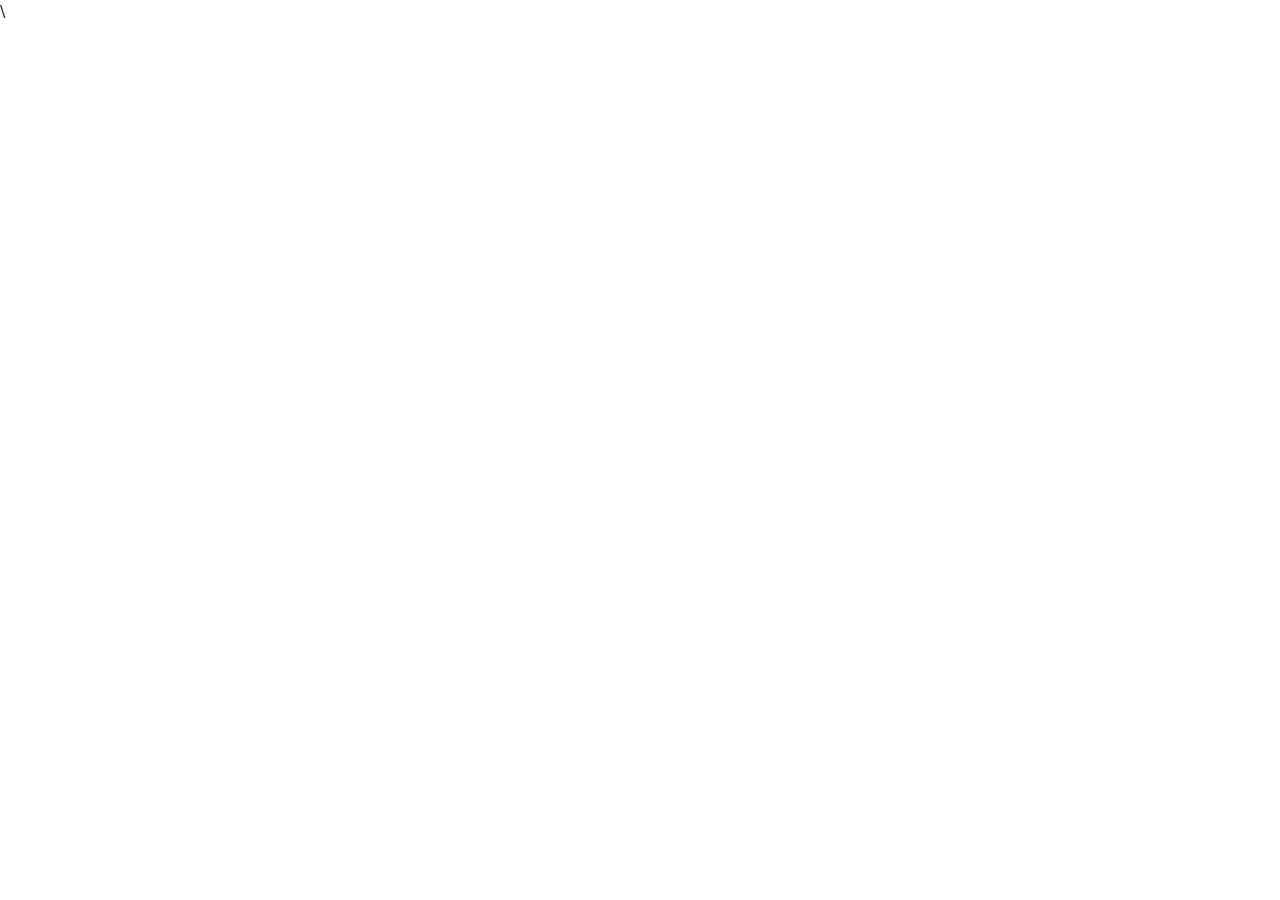
==== index.html @ c63584c6 "feat(style): connect fontawesome icons" ====
<!DOCTYPE html>
<html lang="en">

<head>
    <meta charset="UTF-8">
    <meta name="viewport" content="width=device-width, initial-scale=1.0">
    <title>AR Portfolio</title>\
    <!-- CSS -->
    <link rel="stylesheet" href="css/bootstrap.min.css">
    <link rel="stylesheet" href="css/all.min.css">
    <link rel="stylesheet" href="css/style.css">
    <!-- CSS -->
</head>

<body>


    <!-- JS -->
    <script src="js/bootstrap.bundle.min.js"></script>
    <script src="js/style.js"></script>
    <!-- JS -->
</body>

</html>
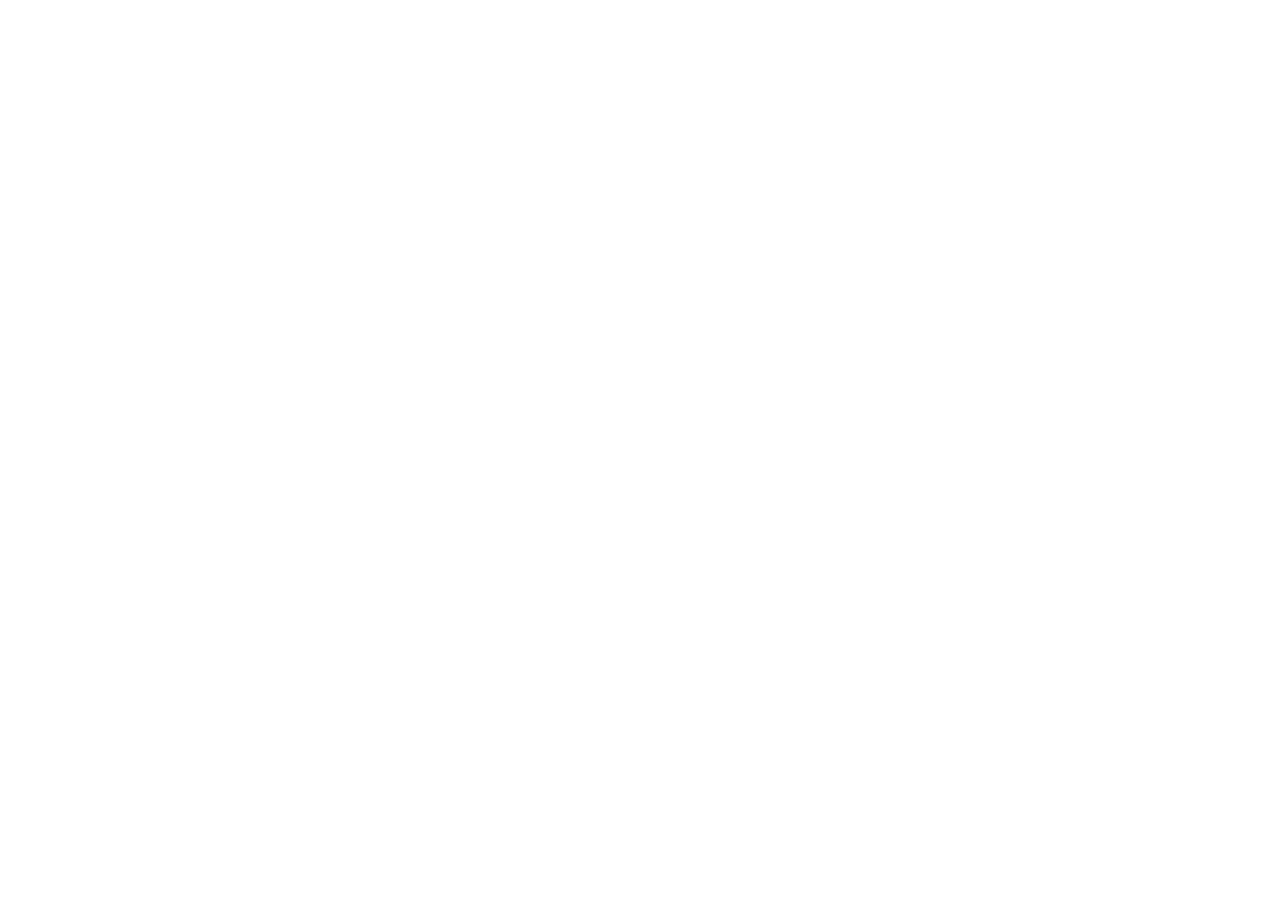
==== commit b904fa23: "feat(style): add google fonts" ====
--- a/index.html
+++ b/index.html
@@ -4,7 +4,14 @@
 <head>
     <meta charset="UTF-8">
     <meta name="viewport" content="width=device-width, initial-scale=1.0">
-    <title>AR Portfolio</title>\
+    <title>AR Portfolio</title> 
+    <!-- Google fonts start -->
+    <link rel="preconnect" href="https://fonts.googleapis.com" />
+    <link rel="preconnect" href="https://fonts.gstatic.com" crossorigin />
+    <link
+        href="https://fonts.googleapis.com/css2?family=League+Gothic&family=League+Spartan:wght@100..900&family=Roboto:ital,wght@0,100..900;1,100..900&display=swap"
+        rel="stylesheet" />
+    <!-- Google fonts end -->
     <!-- CSS -->
     <link rel="stylesheet" href="css/bootstrap.min.css">
     <link rel="stylesheet" href="css/all.min.css">
--- a/css/style.css
+++ b/css/style.css
@@ -0,0 +1,30 @@
+/* All common css start */
+* {
+    margin: 0;
+    padding: 0;
+    box-sizing: border-box;
+}
+
+ul,
+ol {
+    list-style-type: none;
+}
+
+h1,
+h2,
+h3,
+h4,
+h5,
+h6,
+p {
+    margin: 0;
+    padding: 0;
+    line-height: 0.8;
+}
+
+a {
+    text-decoration: none;
+    display: inline-block;
+}
+
+/* All common css end */
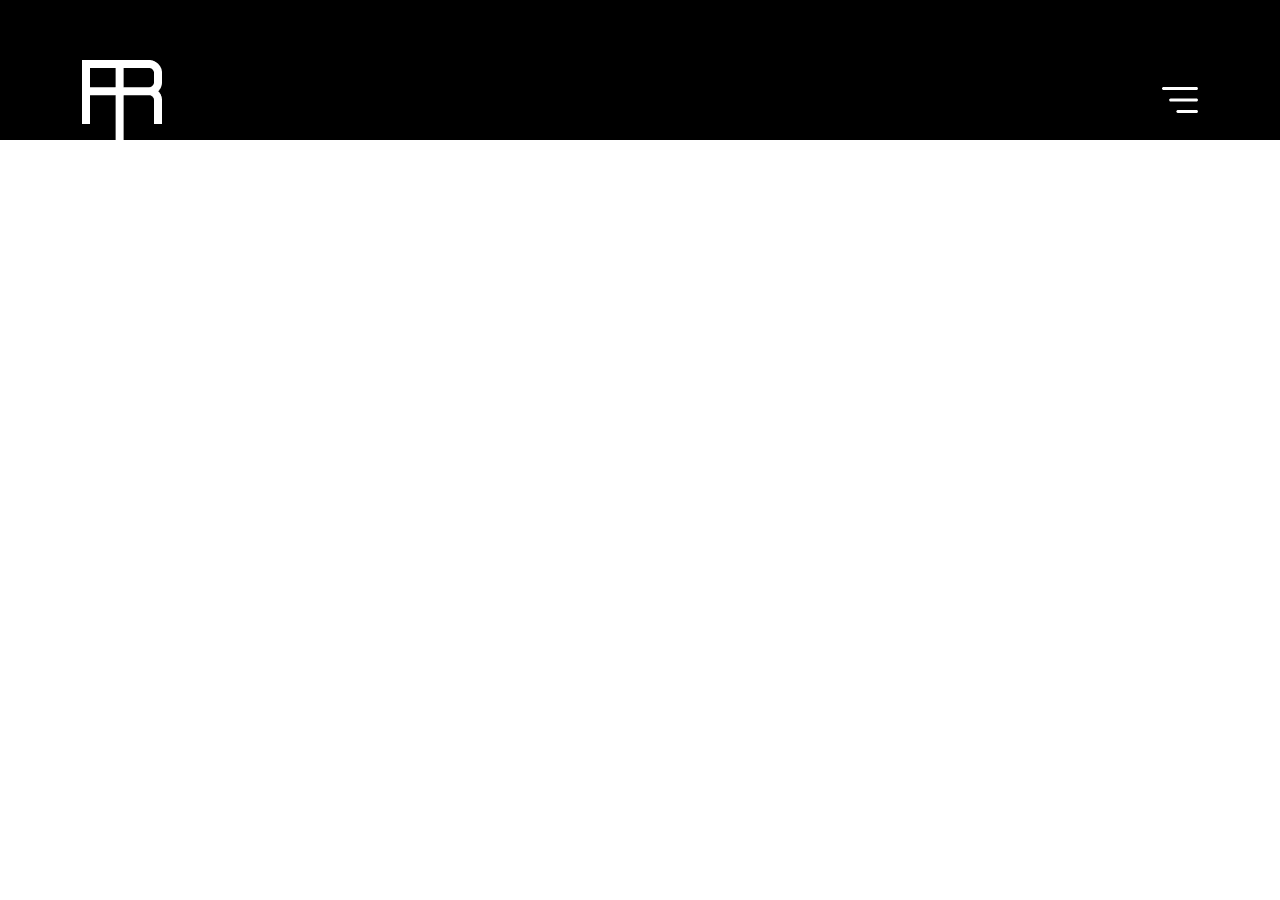
==== commit de5fd5f3: "feat(header): add header section" ====
--- a/index.html
+++ b/index.html
@@ -4,7 +4,7 @@
 <head>
     <meta charset="UTF-8">
     <meta name="viewport" content="width=device-width, initial-scale=1.0">
-    <title>AR Portfolio</title> 
+    <title>AR Portfolio</title>
     <!-- Google fonts start -->
     <link rel="preconnect" href="https://fonts.googleapis.com" />
     <link rel="preconnect" href="https://fonts.gstatic.com" crossorigin />
@@ -20,7 +20,24 @@
 </head>
 
 <body>
-
+    <!-- Header part start -->
+    <section id="head">
+        <div class="container">
+            <div class="col-lg-12">
+                <div class="headerPart">
+                    <div class="headerimg">
+                        <picture>
+                            <a href="#"><img src="images/LogoWhite.png" alt="LogoWhite.png" /></a>
+                        </picture>
+                    </div>
+                    <div class="headItem">
+                        <picture><a href="menu.html"><img src="images/Menu.png" alt="Menu.png" /></a></picture>
+                    </div>
+                </div>
+            </div>
+        </div>
+    </section>
+    <!-- Header part end -->
 
     <!-- JS -->
     <script src="js/bootstrap.bundle.min.js"></script>
--- a/css/style.css
+++ b/css/style.css
@@ -1,13 +1,13 @@
 /* All common css start */
 * {
-    margin: 0;
-    padding: 0;
-    box-sizing: border-box;
+  margin: 0;
+  padding: 0;
+  box-sizing: border-box;
 }
 
 ul,
 ol {
-    list-style-type: none;
+  list-style-type: none;
 }
 
 h1,
@@ -17,14 +17,27 @@
 h5,
 h6,
 p {
-    margin: 0;
-    padding: 0;
-    line-height: 0.8;
+  margin: 0;
+  padding: 0;
+  line-height: 0.8;
 }
 
 a {
-    text-decoration: none;
-    display: inline-block;
+  text-decoration: none;
+  display: inline-block;
 }
 
-/* All common css end */+/* All common css end */
+
+/* Header part start */
+#head {
+  background: #000;
+  padding-top: 60px;
+}
+
+.headerPart {
+  display: flex;
+  justify-content: space-between;
+  align-items: center;
+}
+/* Header part end */
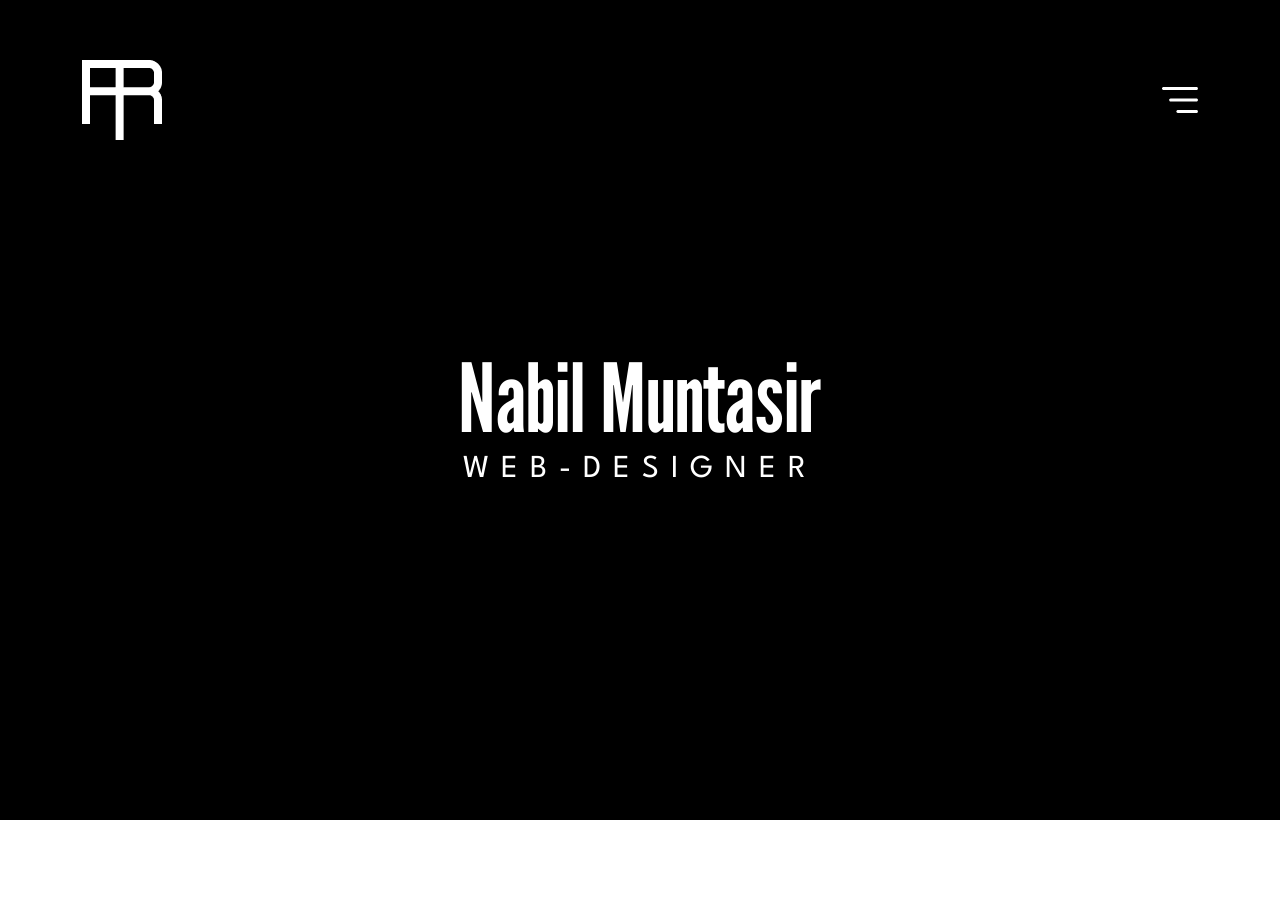
==== commit f21d088c: "feat(banner): add banner section" ====
--- a/index.html
+++ b/index.html
@@ -1,48 +1,63 @@
-<!DOCTYPE html>
+<!doctype html>
 <html lang="en">
-
-<head>
-    <meta charset="UTF-8">
-    <meta name="viewport" content="width=device-width, initial-scale=1.0">
+  <head>
+    <meta charset="UTF-8" />
+    <meta name="viewport" content="width=device-width, initial-scale=1.0" />
     <title>AR Portfolio</title>
     <!-- Google fonts start -->
     <link rel="preconnect" href="https://fonts.googleapis.com" />
     <link rel="preconnect" href="https://fonts.gstatic.com" crossorigin />
     <link
-        href="https://fonts.googleapis.com/css2?family=League+Gothic&family=League+Spartan:wght@100..900&family=Roboto:ital,wght@0,100..900;1,100..900&display=swap"
-        rel="stylesheet" />
+      href="https://fonts.googleapis.com/css2?family=League+Gothic&family=League+Spartan:wght@100..900&family=Roboto:ital,wght@0,100..900;1,100..900&display=swap"
+      rel="stylesheet"
+    />
     <!-- Google fonts end -->
     <!-- CSS -->
-    <link rel="stylesheet" href="css/bootstrap.min.css">
-    <link rel="stylesheet" href="css/all.min.css">
-    <link rel="stylesheet" href="css/style.css">
+    <link rel="stylesheet" href="css/bootstrap.min.css" />
+    <link rel="stylesheet" href="css/all.min.css" />
+    <link rel="stylesheet" href="css/style.css" />
     <!-- CSS -->
-</head>
+  </head>
 
-<body>
+  <body>
     <!-- Header part start -->
     <section id="head">
-        <div class="container">
-            <div class="col-lg-12">
-                <div class="headerPart">
-                    <div class="headerimg">
-                        <picture>
-                            <a href="#"><img src="images/LogoWhite.png" alt="LogoWhite.png" /></a>
-                        </picture>
-                    </div>
-                    <div class="headItem">
-                        <picture><a href="menu.html"><img src="images/Menu.png" alt="Menu.png" /></a></picture>
-                    </div>
-                </div>
+      <div class="container">
+        <div class="col-lg-12">
+          <div class="headerPart">
+            <div class="headerimg">
+              <picture>
+                <a href="#"
+                  ><img src="images/LogoWhite.png" alt="LogoWhite.png"
+                /></a>
+              </picture>
             </div>
+            <div class="headItem">
+              <picture
+                ><a href="menu.html"
+                  ><img src="images/Menu.png" alt="Menu.png" /></a
+              ></picture>
+            </div>
+          </div>
         </div>
+      </div>
     </section>
     <!-- Header part end -->
-
+    <!-- Banner part start -->
+    <section id="banner">
+      <div class="container">
+        <div class="col-lg-4 m-auto">
+          <div class="bannerText text-center">
+            <h1>Nabil Muntasir</h1>
+            <h3>WEB-DESIGNER</h3>
+          </div>
+        </div>
+      </div>
+    </section>
+    <!-- Banner part end -->
     <!-- JS -->
     <script src="js/bootstrap.bundle.min.js"></script>
     <script src="js/style.js"></script>
     <!-- JS -->
-</body>
-
-</html>+  </body>
+</html>
--- a/css/style.css
+++ b/css/style.css
@@ -41,3 +41,28 @@
   align-items: center;
 }
 /* Header part end */
+
+/* banner part start */
+#banner {
+  background: #000;
+  padding-top: 200px;
+  padding-bottom: 335px;
+}
+
+.bannerText h1 {
+  font-size: 95px;
+  font-weight: 400;
+  color: #fff;
+  line-height: 115px;
+  font-family: "League Gothic", sans-serif;
+}
+
+.bannerText h3 {
+  font-size: 32px;
+  font-weight: 400;
+  color: #fff;
+  line-height: 30px;
+  letter-spacing: 12px;
+  font-family: "League Spartan", sans-serif;
+}
+/* banner part end */
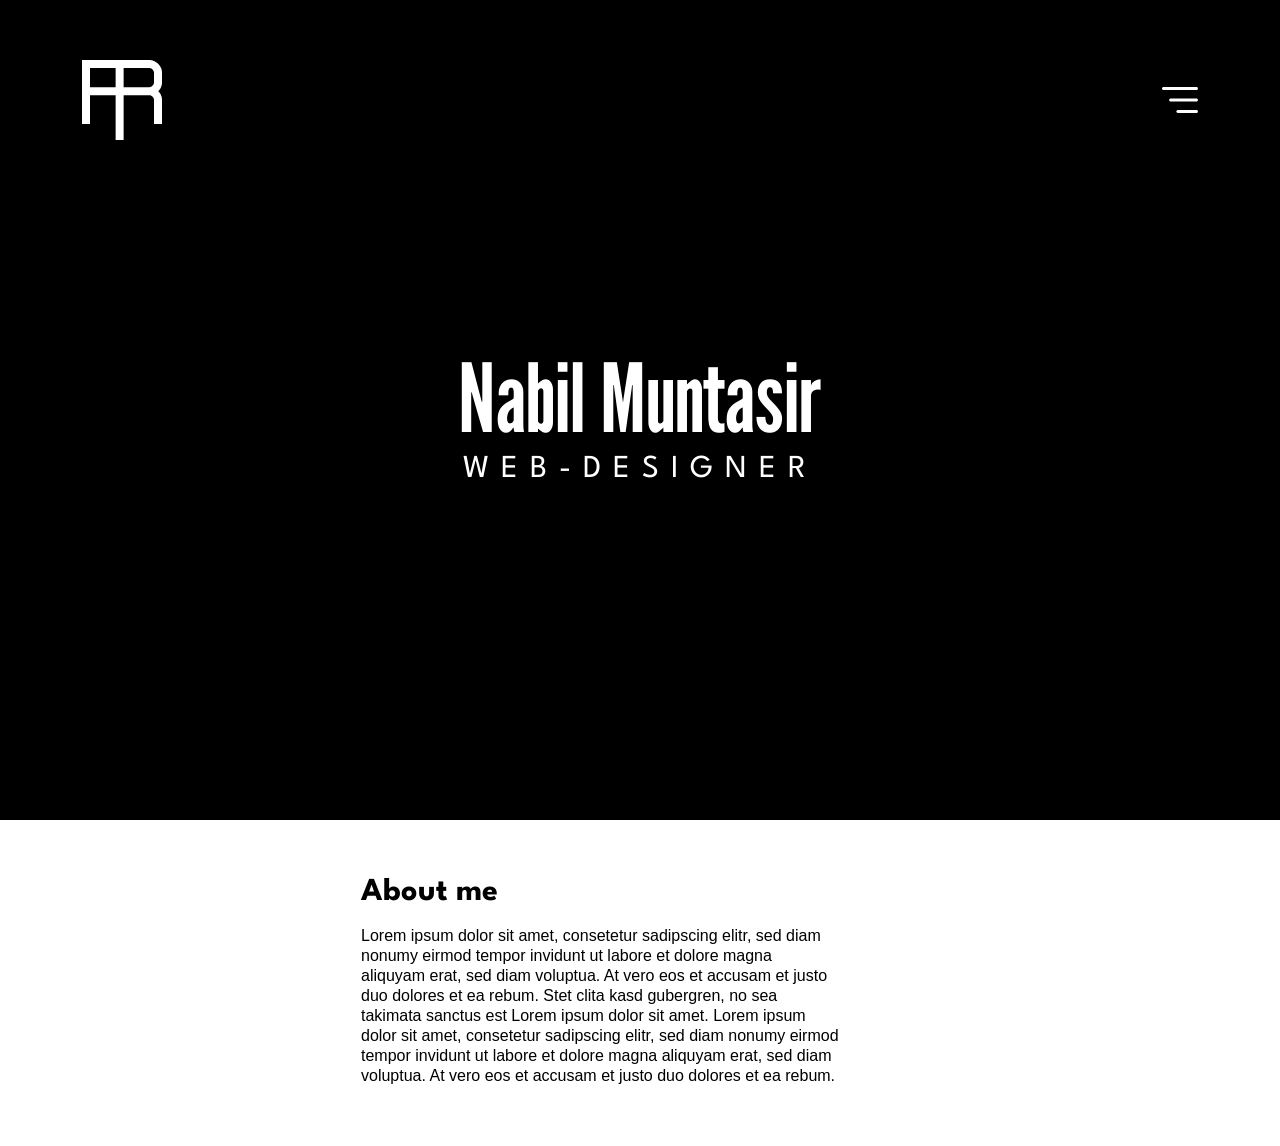
==== commit 79075e8b: "feat(about): add about section" ====
--- a/index.html
+++ b/index.html
@@ -55,6 +55,27 @@
       </div>
     </section>
     <!-- Banner part end -->
+    <!-- About part start -->
+    <section id="about">
+      <div class="container">
+        <div class="col-lg-6 m-auto">
+          <div class="aboutItems">
+            <h3>About me</h3>
+            <p>
+              Lorem ipsum dolor sit amet, consetetur sadipscing elitr, sed diam
+              nonumy eirmod tempor invidunt ut labore et dolore magna aliquyam
+              erat, sed diam voluptua. At vero eos et accusam et justo duo
+              dolores et ea rebum. Stet clita kasd gubergren, no sea takimata
+              sanctus est Lorem ipsum dolor sit amet. Lorem ipsum dolor sit
+              amet, consetetur sadipscing elitr, sed diam nonumy eirmod tempor
+              invidunt ut labore et dolore magna aliquyam erat, sed diam
+              voluptua. At vero eos et accusam et justo duo dolores et ea rebum.
+            </p>
+          </div>
+        </div>
+      </div>
+    </section>
+    <!-- About part end -->
     <!-- JS -->
     <script src="js/bootstrap.bundle.min.js"></script>
     <script src="js/style.js"></script>
--- a/css/style.css
+++ b/css/style.css
@@ -66,3 +66,29 @@
   font-family: "League Spartan", sans-serif;
 }
 /* banner part end */
+
+/* about part start */
+#about {
+  padding: 60px 0;
+}
+
+.aboutItems {
+  padding-right: 80px;
+}
+
+.aboutItems h3 {
+  font-size: 32px;
+  font-weight: 700;
+  color: #000;
+  padding-bottom: 20px;
+  font-family: "League Spartan", sans-serif;
+}
+
+.aboutItems p {
+  font-size: 16px;
+  font-weight: 400;
+  color: #000;
+  line-height: 20px;
+  font-family: "Roboto", sans-serif;
+}
+/* about part end */
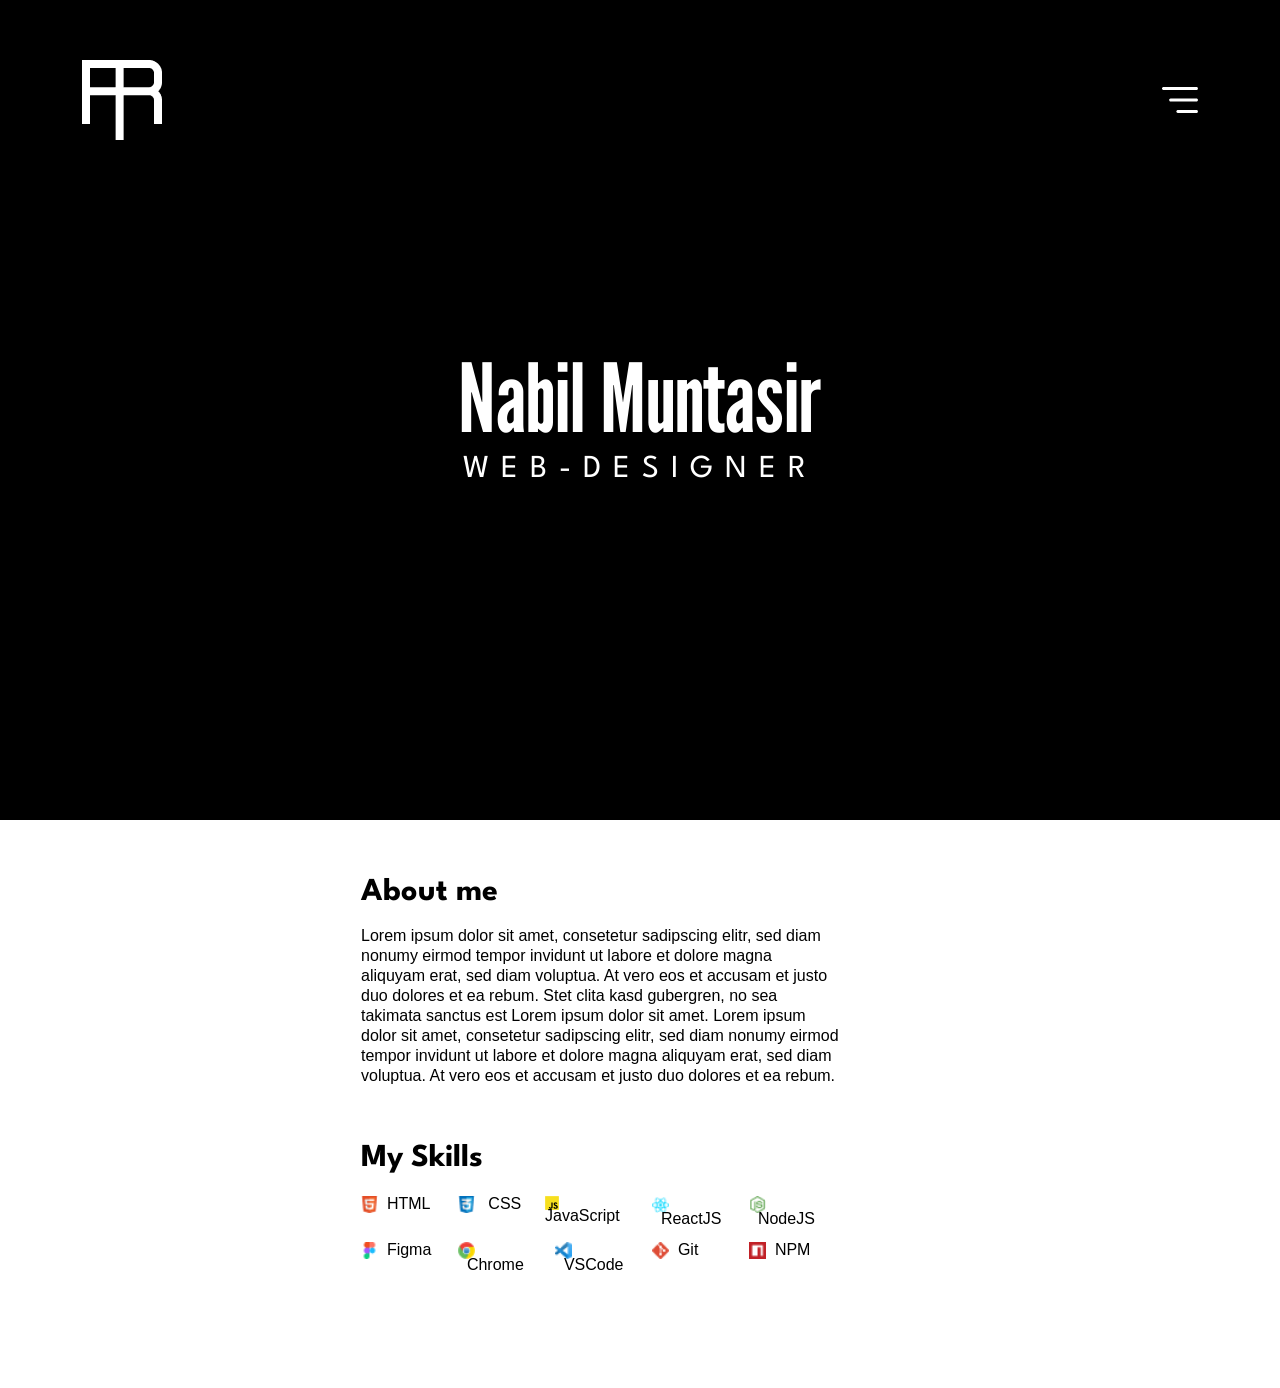
==== commit 6053bdf6: "feat(skill): add skill section" ====
--- a/index.html
+++ b/index.html
@@ -76,6 +76,104 @@
       </div>
     </section>
     <!-- About part end -->
+    <!-- Skill part start -->
+    <section id="skill">
+      <div class="container">
+        <div class="col-lg-6 m-auto">
+          <div class="skillItems">
+            <h3>My Skills</h3>
+            <div class="row">
+              <div class="col-lg-2">
+                <p>
+                  <img
+                    src="images/html.png"
+                    alt=""
+                    width="17px"
+                  />&nbsp;&nbsp;HTML
+                </p>
+              </div>
+              <div class="col-lg-2">
+                <p>
+                  <img src="images/css.png" alt="" width="17px" />
+                  &nbsp;&nbsp;CSS
+                </p>
+              </div>
+              <div class="col-lg-2 gx-1">
+                <p>
+                  <img src="images/java.png" alt="" />
+                  JavaScript
+                </p>
+              </div>
+              <div class="col-lg-2">
+                <p>
+                  <img
+                    src="images/React.png"
+                    alt=""
+                    width="17px"
+                  />&nbsp;&nbsp;ReactJS
+                </p>
+              </div>
+              <div class="col-lg-2">
+                <p>
+                  <img
+                    src="images/Nodejs.png"
+                    alt=""
+                    width="17px"
+                  />&nbsp;&nbsp;NodeJS
+                </p>
+              </div>
+            </div>
+            <div class="row py-3">
+              <div class="col-lg-2">
+                <p>
+                  <img
+                    src="images/Figma.png"
+                    alt=""
+                    width="17px"
+                  />&nbsp;&nbsp;Figma
+                </p>
+              </div>
+              <div class="col-lg-2">
+                <p>
+                  <img src="images/Google Chrome.png" alt="" width="17px" />
+                  &nbsp;&nbsp;Chrome
+                </p>
+              </div>
+
+              <div class="col-lg-2">
+                <p>
+                  <img
+                    src="images/Visual Studio Code.png"
+                    alt=""
+                    width="17px"
+                  />
+                  &nbsp;&nbsp;VSCode
+                </p>
+              </div>
+              <div class="col-lg-2">
+                <p>
+                  <img
+                    src="images/Shape.png"
+                    alt=""
+                    width="17px"
+                  />&nbsp;&nbsp;Git
+                </p>
+              </div>
+              <div class="col-lg-2">
+                <p>
+                  <img
+                    src="images/npm.png"
+                    alt=""
+                    width="17px"
+                  />&nbsp;&nbsp;NPM
+                </p>
+              </div>
+            </div>
+          </div>
+        </div>
+      </div>
+    </section>
+    <!-- Skill part end -->
     <!-- JS -->
     <script src="js/bootstrap.bundle.min.js"></script>
     <script src="js/style.js"></script>
--- a/css/style.css
+++ b/css/style.css
@@ -92,3 +92,24 @@
   font-family: "Roboto", sans-serif;
 }
 /* about part end */
+
+/* skill part start */
+#skill {
+  padding-bottom: 100px;
+}
+
+.skillItems h3 {
+  font-size: 32px;
+  font-weight: 700;
+  color: #000;
+  padding-bottom: 25px;
+  font-family: "League Spartan", sans-serif;
+}
+
+.skillItems p {
+  font-size: 16px;
+  font-weight: 400;
+  color: #000;
+  font-family: "Roboto", sans-serif;
+}
+/* skill part end */
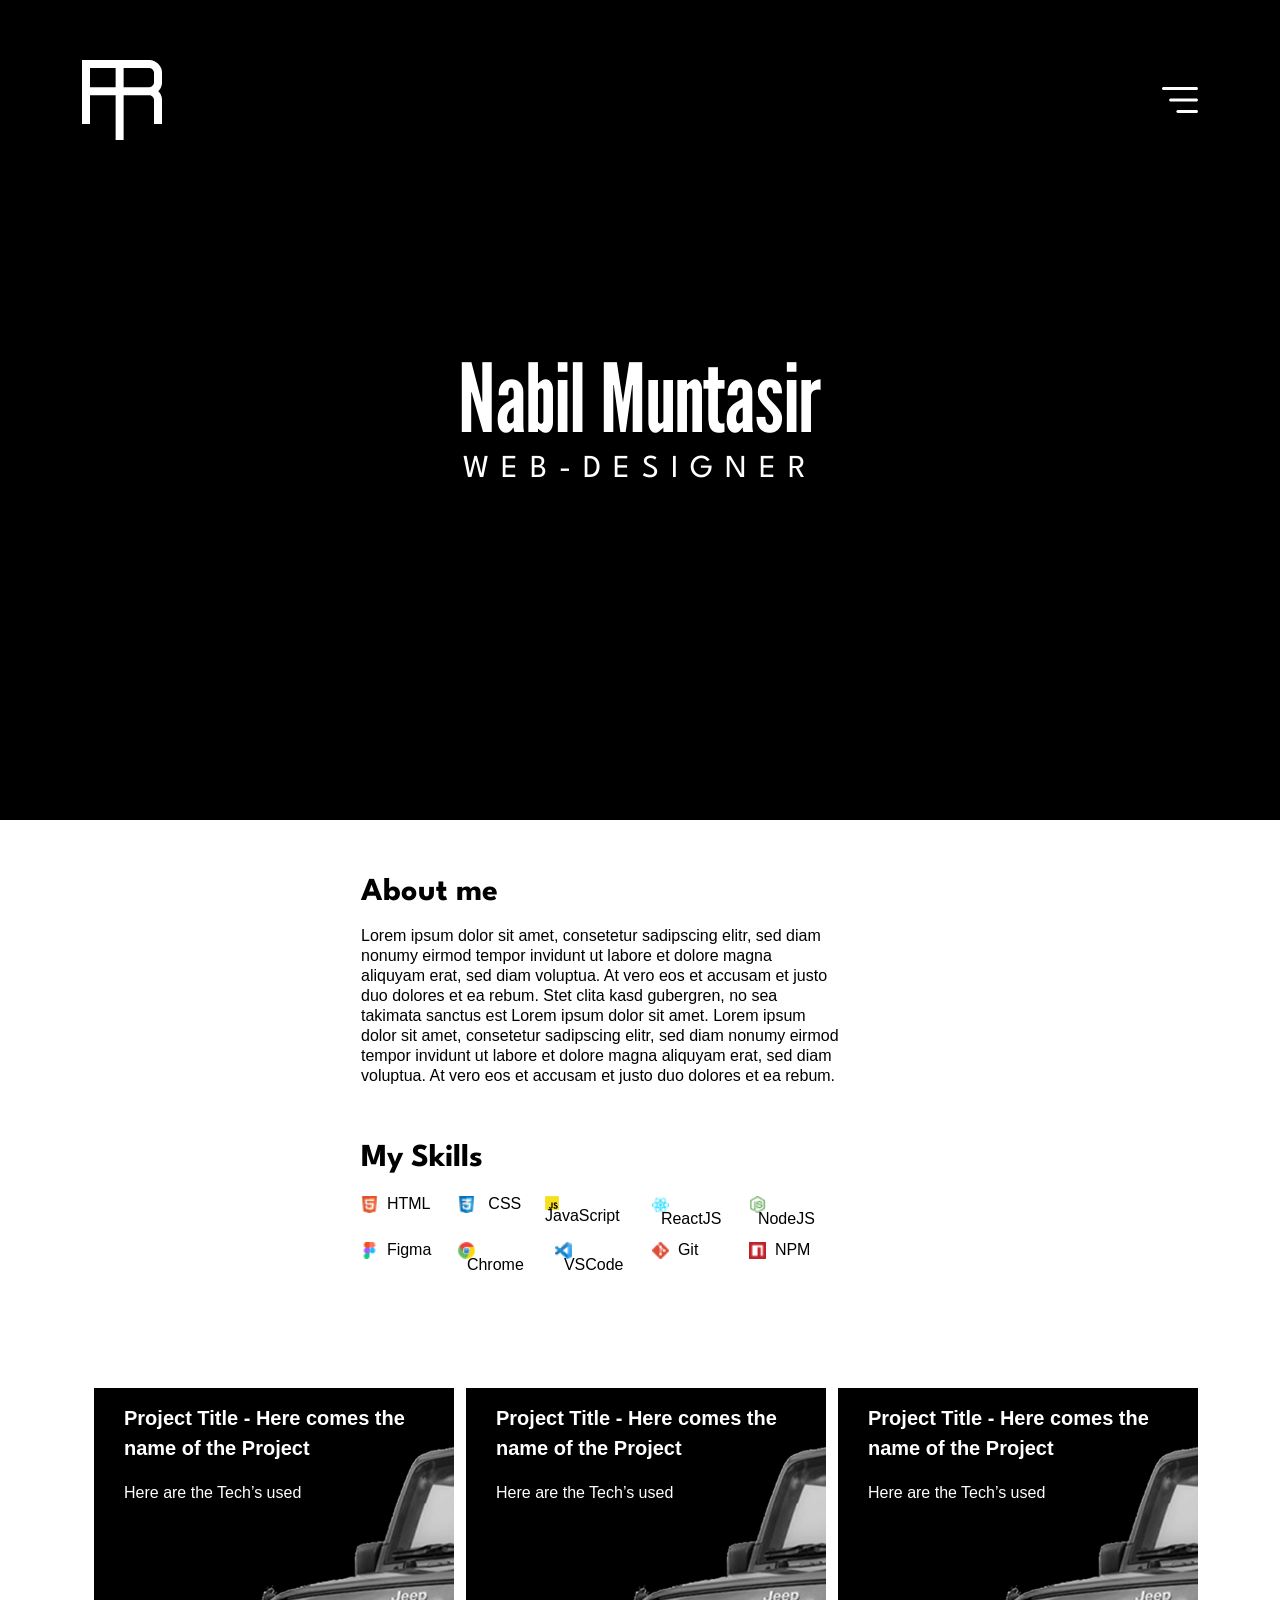
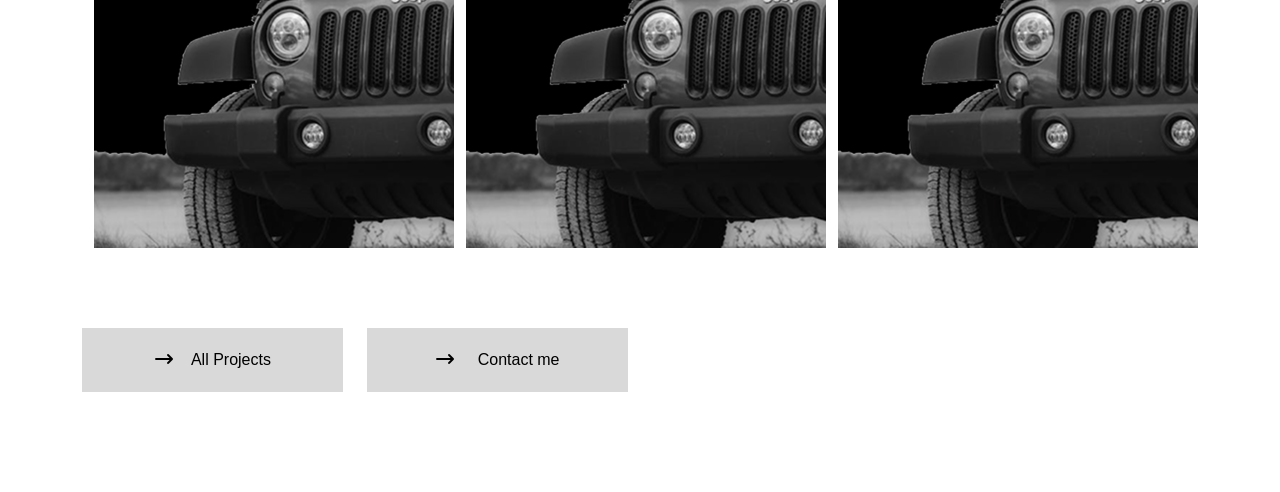
==== commit 2a9319b2: "feat(project): add project section" ====
--- a/index.html
+++ b/index.html
@@ -174,6 +174,57 @@
       </div>
     </section>
     <!-- Skill part end -->
+    <!-- Project part start -->
+    <section id="project">
+      <div class="container">
+        <div class="row m-auto">
+          <div class="col-lg-4 m-auto">
+            <div class="pCard m-auto">
+              <h4>Project Title - Here comes the name of the Project</h4>
+              <p>Here are the Tech’s used</p>
+              <img src="images/projectcar.png" alt="" />
+            </div>
+          </div>
+          <div class="col-lg-4 m-auto">
+            <div class="pCard m-auto">
+              <h4>Project Title - Here comes the name of the Project</h4>
+              <p>Here are the Tech’s used</p>
+              <img src="images/projectcar.png" alt="" />
+            </div>
+          </div>
+          <div class="col-lg-4 m-auto">
+            <div class="pCard m-auto">
+              <h4>Project Title - Here comes the name of the Project</h4>
+              <p>Here are the Tech’s used</p>
+              <img src="images/projectcar.png" alt="" />
+            </div>
+          </div>
+        </div>
+        <div class="row middle">
+          <div class="col-lg-3">
+            <div class="slideBtn text-center">
+              <a href="project.html">
+                <p>
+                  <i class="fa-solid fa-arrow-right-long"></i>
+                  &nbsp;&nbsp;&nbsp;All Projects
+                </p></a
+              >
+            </div>
+          </div>
+          <div class="col-lg-3">
+            <div class="slideBtn text-center">
+              <a href="contact.html">
+                <p>
+                  <i class="fa-solid fa-arrow-right-long"></i>
+                  &nbsp;&nbsp;&nbsp; Contact me
+                </p></a
+              >
+            </div>
+          </div>
+        </div>
+      </div>
+    </section>
+    <!-- Project part end -->
     <!-- JS -->
     <script src="js/bootstrap.bundle.min.js"></script>
     <script src="js/style.js"></script>
--- a/css/style.css
+++ b/css/style.css
@@ -113,3 +113,56 @@
   font-family: "Roboto", sans-serif;
 }
 /* skill part end */
+
+/* project part start */
+#project {
+  padding-bottom: 100px;
+}
+
+.pCard {
+  background: #000;
+  position: relative;
+  height: 460px;
+  width: 360px;
+}
+
+.pCard h4 {
+  font-size: 20px;
+  font-weight: 700;
+  color: #fff;
+  line-height: 30px;
+  font-family: "Roboto", sans-serif;
+  padding: 15px 30px;
+  margin: 0;
+}
+
+.pCard p {
+  font-size: 16px;
+  font-weight: 400;
+  color: #fff;
+  line-height: 20px;
+  font-family: "Roboto", sans-serif;
+  padding: 5px 30px;
+  margin: 0;
+}
+
+.pCard img {
+  width: 100%;
+  position: absolute;
+  bottom: 0;
+  left: 0;
+}
+
+.slideBtn {
+  padding: 20px 60px;
+  background: #d9d9d9;
+  margin-top: 80px;
+}
+
+.slideBtn p {
+  font-size: 16px;
+  font-weight: 400;
+  color: #000;
+  font-family: "Roboto", sans-serif;
+}
+/* project part end */
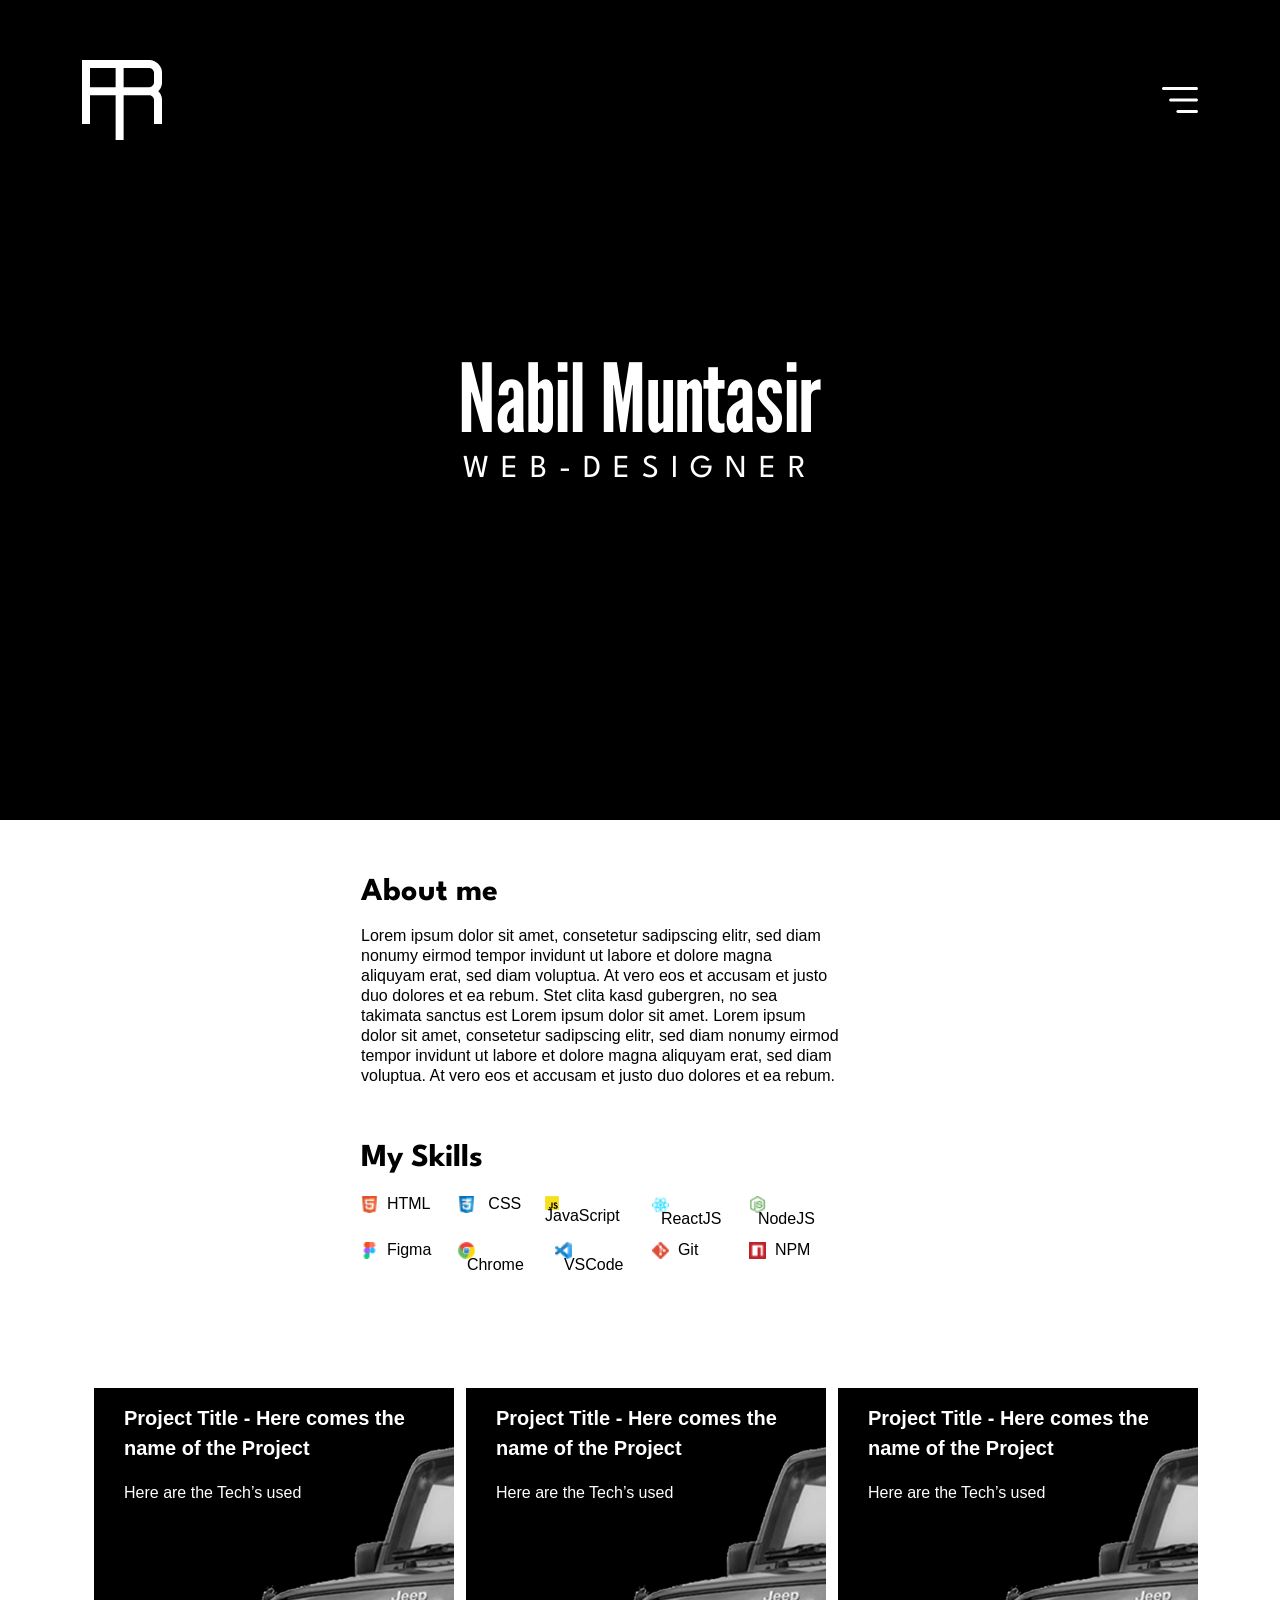
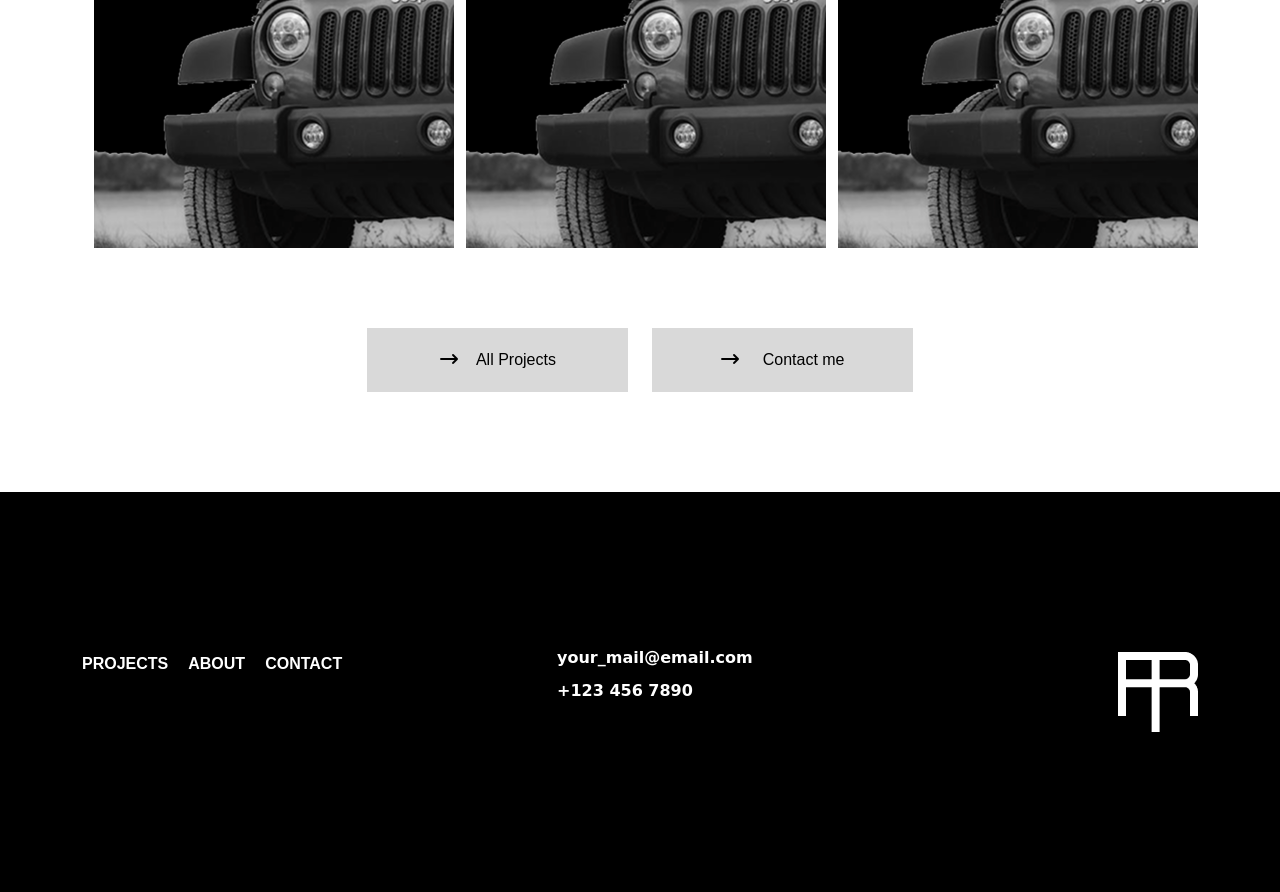
==== commit 0261a5ec: "feat(footer): add footer section" ====
--- a/index.html
+++ b/index.html
@@ -225,6 +225,29 @@
       </div>
     </section>
     <!-- Project part end -->
+    <!-- footer part start -->
+    <section id="footer">
+      <div class="container">
+        <div class="row">
+          <div class="col-lg-5">
+            <div class="pagelink">
+              <a href="project.html">PROJECTS</a><a href="about.html">ABOUT</a
+              ><a href="contact.html">CONTACT</a>
+            </div>
+          </div>
+          <div class="col-lg-3 text-start">
+            <div class="contact">
+              <p>your_mail@email.com</p>
+              <p>+123 456 7890</p>
+            </div>
+          </div>
+          <div class="col-lg-4 text-end">
+            <img src="images/LogoWhite.png" alt="" />
+          </div>
+        </div>
+      </div>
+    </section>
+    <!-- footer part end -->
     <!-- JS -->
     <script src="js/bootstrap.bundle.min.js"></script>
     <script src="js/style.js"></script>
--- a/css/style.css
+++ b/css/style.css
@@ -166,3 +166,29 @@
   font-family: "Roboto", sans-serif;
 }
 /* project part end */
+
+/* footer part start */
+#footer {
+  padding: 160px 0;
+  background: #000;
+}
+
+.pagelink a {
+  font-size: 16px;
+  font-weight: 600;
+  color: #fff;
+  font-family: "Roboto", sans-serif;
+  padding-right: 20px;
+}
+
+.contact p {
+  font-size: 16px;
+  font-weight: 600;
+  color: #fff;
+  padding-bottom: 20px;
+}
+
+.middle {
+  justify-content: center;
+}
+/* footer part end */
